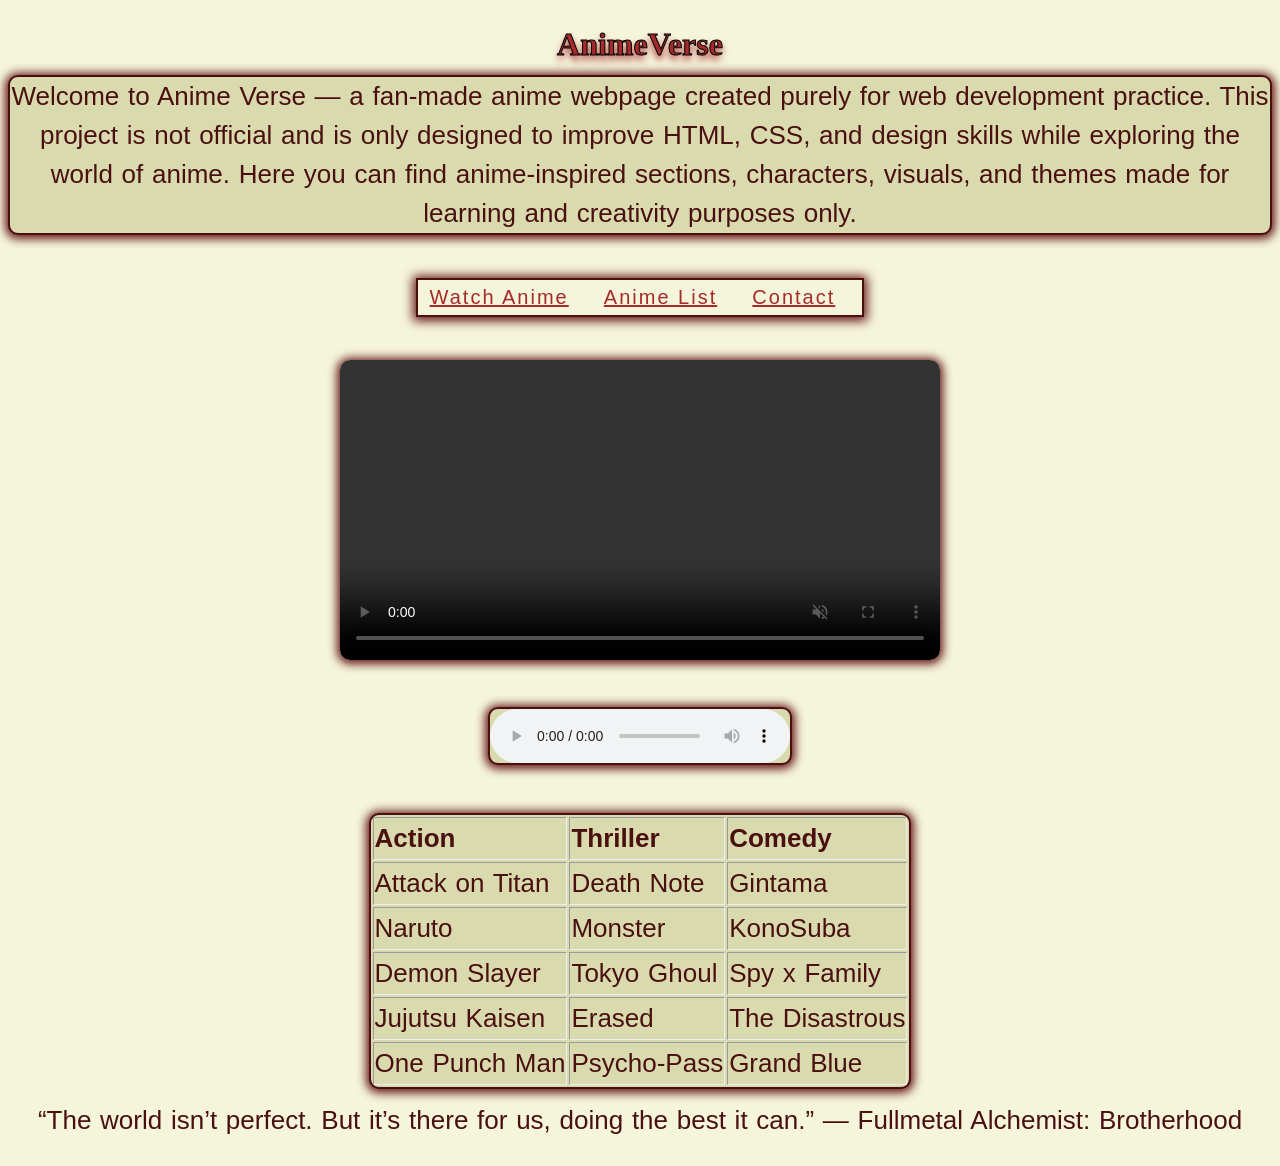
==== index.html @ 026c77d5 "style: implemented responsive design for all pages Added responsive design to all the pages using me" ====
<!DOCTYPE html>
<html lang="en">

<head>
    <meta charset="UTF-8">
    <meta name="viewport" content="width=device-width, initial-scale=1.0">
    <title>AnimeVerse-Watch Anime</title>
    <link rel="Stylesheet" href="style.css">

</head>

<body class="body">
    <center>
        <h1 class="heading">AnimeVerse</h1>
        <p class="firstp watchpara">Welcome to Anime Verse — a fan-made anime webpage created purely for web development
            practice.
            This project
            is
            not official and is only designed to improve HTML, CSS, and design skills while exploring the world of
            anime.
            Here you can find anime-inspired sections, characters, visuals, and themes made for learning and creativity
            purposes only.</p>
        <br>
    </center>
    <nav class="nav">
        <ul>
            <li><a href="watch.html">Watch Anime</a>&nbsp;&nbsp;</li>
            <li><a href="list.html">Anime List</a>&nbsp;&nbsp;</li>
            <li><a href="request.html">Contact</a>&nbsp;&nbsp;</li>
        </ul>

    </nav>
    <br>
    <center>
        <video class="img" src="assests/videos/hometrailer.mp4#t=5" width="600" controls muted loop>Anime
            Edit</video>
        <br>
        <br>
        <audio src="assests/audios/homeaudio.mp3" controls class="firstp">Popular Anime Theme</audio>

        <br>
        <br>
        <table border="1" class="firstp watchpara">

            <tr>
                <td rowspan="2"><b>Action</b></td>
                <td rowspan="2"><b>Thriller</b></td>
                <td rowspan="2"><b>Comedy</b></td>
            </tr>

            <tr></tr>

            <tr>
                <td rowspan="2">Attack on Titan</td>
                <td rowspan="2">Death Note</td>
                <td rowspan="2">Gintama</td>
            </tr>

            <tr></tr>

            <tr>
                <td rowspan="2">Naruto</td>
                <td rowspan="2">Monster</td>
                <td rowspan="2">KonoSuba</td>
            </tr>

            <tr></tr>

            <tr>
                <td rowspan="2">Demon Slayer</td>
                <td rowspan="2">Tokyo Ghoul</td>
                <td rowspan="2">Spy x Family</td>
            </tr>

            <tr></tr>

            <tr>
                <td rowspan="2">Jujutsu Kaisen</td>
                <td rowspan="2">Erased</td>
                <td rowspan="2">The Disastrous</td>
            </tr>

            <tr></tr>

            <tr>
                <td rowspan="2">One Punch Man</td>
                <td rowspan="2">Psycho-Pass</td>
                <td rowspan="2">Grand Blue</td>
            </tr>

            <tr></tr>

        </table>



        <p class="watchpara">“The world isn’t perfect. But it’s there for us, doing the best it can.”
            — Fullmetal Alchemist: Brotherhood</p>
    </center>
</body>

</html>
---- style.css ----
.body {
    background-color: beige;
    font-family: 'Trebuchet MS', 'Lucida Sans Unicode', 'Lucida Grande', 'Lucida Sans', Arial, sans-serif;
    color: rgb(74, 16, 16);
    text-align: justify;
}

* {


    margin-top: 1%;
    margin-bottom: 1%;
}

.formpage {
    background-color: rgb(218, 218, 175);
    border: 2px solid;
    box-shadow: 0px 1px 10px 3px rgb(101, 22, 22);
    border-radius: 10px;
    padding: 5px;
   max-width: 50%;
   margin: auto;
}

.input {
    display: flex;
    flex-direction: row;
    gap: 5px;
    white-space: nowrap;
    justify-content: flex-start;
    align-items: center;
}

.firstp {
    background-color: rgb(218, 218, 175);
    border: 2px solid;
    box-shadow: 0px 1px 10px 3px rgb(101, 22, 22);
    border-radius: 10px;
}

.center {
    text-align: center;
}

a:link {
    color: brown;
}

a:hover {
    background-color: rgb(218, 218, 175);
}

a:visited {
    color: olive;
}

.heading {
    font-family: cursive;
    color: brown;
    font-size: xx-large;
    font-weight: bolder;
    -webkit-text-stroke: 1px;
    -webkit-text-stroke-color: black;
    text-shadow: 0px 5px 7px brown;

}

.watchhead {
    font-family: cursive;
    text-transform: capitalize;
    color: rgb(100, 26, 26);
    letter-spacing: 2px;
    font-size: 35px;
    font-weight: 600;
    line-height: 160%;
    text-shadow: 0px 5px 15px brown;

}

.form {
    font-size: 24px;
}

.watchpara {
    line-height: 150%;
    word-spacing: 1.5px;
    text-indent: 0%;
    font-size: 26px;

}

.alin {
    text-align: center;
}

.nav {
    border: 2px solid;
    box-shadow: 0px 1px 10px 3px rgb(101, 22, 22);
    width: fit-content;
    left: 0;
    right: 0;
    text-align: center;
    padding: 0.1%;
    letter-spacing: 2px;
    font-size: 20px;
    margin: auto;
    top: 1px;
    background-color: beige;
    position: sticky;
}

.nav ul {
    display: flex;
    padding: 0;
    margin: 0;

}

.nav ul li {
    list-style: none;
    padding-left: 10px;
    padding-right: 10px;
}

.img {
    width: 600px;
    min-width: 268px;

    box-shadow: 0px 1px 10px 3px rgb(101, 22, 22);
    border-radius: 10px;

}


.box {
    width: 80vw;
    height: 30vh;

    border: 3px solid brown;
    border-radius: 10px;
    box-shadow: 0px 1px 10px 3px rgb(101, 22, 22);
    font-size: 20px;
    text-align: justify;

    overflow: auto;
    padding-left: 15px;
    padding-right: 15px;


}

.flbox {
    border: 2px solid brown;
    padding-left: 10px;
    padding-right: 10px;
    display: flex;
    border-radius: 10px;
    gap: 10px;
    justify-content: flex-start;
    background-color: beige;
    box-shadow: 0px 1px 10px 3px rgb(101, 22, 22);
    max-height: 350px;



}

.flbox p {
    overflow: auto;
}

.frame {
    padding: 10px;
    border-radius: 10px;
}

@media only screen and (max-width:768px) {
    .flbox {
        border: 2px solid brown;

        display: flex;
        border-radius: 10px;
        gap: 5px;
        justify-content: flex-start;
        background-color: beige;
        box-shadow: 0px 1px 10px 3px rgb(101, 22, 22);

        flex-direction: column;

        width: 90vw;

        min-width: 268px;
    }

    .flbox p {
        overflow: auto;
    }

    .frame {
        padding: 10px;
        border-radius: 10px;
    }

    .watchhead {
        font-family: cursive;
        text-transform: capitalize;
        color: rgb(100, 26, 26);
        letter-spacing: 2px;
        font-size: 23px;
        font-weight: 600;
        line-height: 160%;
        text-shadow: 0px 5px 15px brown;

    }

    .watchpara {
        line-height: 150%;
        word-spacing: 1.5px;
        text-indent: 0%;
        font-size: 15px;

    }

    .nav {
        border: 2px solid;
        box-shadow: 0px 1px 10px 3px rgb(101, 22, 22);
        width: fit-content;
        left: 0;
        right: 0;
        text-align: center;
        padding: 0.1%;
        letter-spacing: 2px;
        font-size: 12px;
        margin: auto;
        top: 1px;
        background-color: beige;
        position: sticky;
    }

    .img {
        width: 100%;
    }

    .formpage {
        background-color: rgb(218, 218, 175);
        border: 2px solid;
        box-shadow: 0px 1px 10px 3px rgb(101, 22, 22);
        border-radius: 10px;
        padding: 5px;
        max-width: fit-content;

    }
}

.feedback {
    display: flex;
    flex-direction: row;
    align-items: center;
    gap: 10px;
}
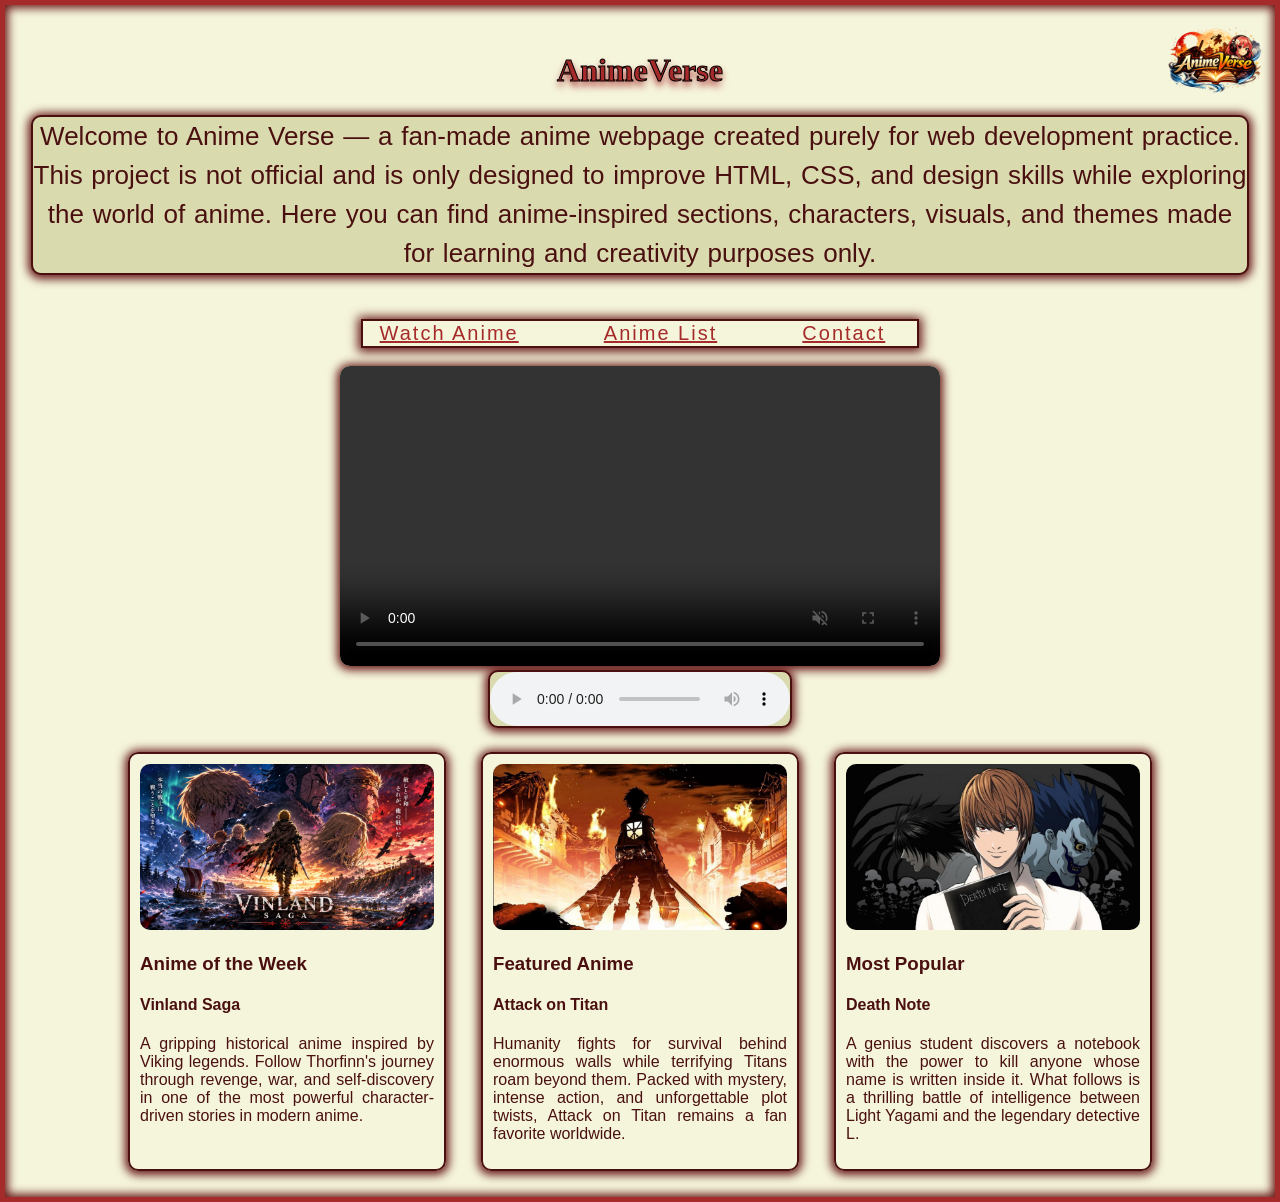
==== commit 7cd47b47: "AnimeVerse V1 Complete Added homepage anime recommendation cards using CSS Grid.  Implemented: - Ani" ====
--- a/index.html
+++ b/index.html
@@ -10,6 +10,8 @@
 </head>
 
 <body class="body">
+        <img class="logo" src="assests/images/logo.png">
+
     <center>
         <h1 class="heading">AnimeVerse</h1>
         <p class="firstp watchpara">Welcome to Anime Verse — a fan-made anime webpage created purely for web development
@@ -33,70 +35,52 @@
     <br>
     <center>
         <video class="img" src="assests/videos/hometrailer.mp4#t=5" width="600" controls muted loop>Anime
-            Edit</video>
-        <br>
+            Edit</video></ <br>
         <br>
         <audio src="assests/audios/homeaudio.mp3" controls class="firstp">Popular Anime Theme</audio>
+    </center>
+    <section class="homecard">
+        <section class="cards">
+            <img src="assests/images/vinland.png">
+            <h3>Anime of the Week</h3>
 
-        <br>
-        <br>
-        <table border="1" class="firstp watchpara">
+            <h4>Vinland Saga</h4>
+            <p>
+                A gripping historical anime inspired by Viking legends. Follow Thorfinn's journey through revenge, war,
+                and
+                self-discovery in one of the most powerful character-driven stories in modern anime.
 
-            <tr>
-                <td rowspan="2"><b>Action</b></td>
-                <td rowspan="2"><b>Thriller</b></td>
-                <td rowspan="2"><b>Comedy</b></td>
-            </tr>
+            </p>
+        </section>
+        <section class="cards">
+            <img src="assests/images/aot.jpg">
+            <h3>Featured Anime</h3>
 
-            <tr></tr>
+            <h4>Attack on Titan</h4>
+            <p>
+                Humanity fights for survival behind enormous walls while terrifying Titans roam beyond them. Packed with
+                mystery, intense action, and unforgettable plot twists, Attack on Titan remains a fan favorite
+                worldwide.
 
-            <tr>
-                <td rowspan="2">Attack on Titan</td>
-                <td rowspan="2">Death Note</td>
-                <td rowspan="2">Gintama</td>
-            </tr>
+            </p>
 
-            <tr></tr>
+        </section>
+        <section class="cards">
+            <img src="assests/images/dn.jpg">
+            <h3>Most Popular</h3>
 
-            <tr>
-                <td rowspan="2">Naruto</td>
-                <td rowspan="2">Monster</td>
-                <td rowspan="2">KonoSuba</td>
-            </tr>
+            <h4>Death Note</h4>
+            <p>
+                A genius student discovers a notebook with the power to kill anyone whose name is written inside it.
+                What
+                follows is a thrilling battle of intelligence between Light Yagami and the legendary detective L.
 
-            <tr></tr>
+            </p>
 
-            <tr>
-                <td rowspan="2">Demon Slayer</td>
-                <td rowspan="2">Tokyo Ghoul</td>
-                <td rowspan="2">Spy x Family</td>
-            </tr>
+        </section>
 
-            <tr></tr>
+    </section>
 
-            <tr>
-                <td rowspan="2">Jujutsu Kaisen</td>
-                <td rowspan="2">Erased</td>
-                <td rowspan="2">The Disastrous</td>
-            </tr>
-
-            <tr></tr>
-
-            <tr>
-                <td rowspan="2">One Punch Man</td>
-                <td rowspan="2">Psycho-Pass</td>
-                <td rowspan="2">Grand Blue</td>
-            </tr>
-
-            <tr></tr>
-
-        </table>
-
-
-
-        <p class="watchpara">“The world isn’t perfect. But it’s there for us, doing the best it can.”
-            — Fullmetal Alchemist: Brotherhood</p>
-    </center>
 </body>
 
 </html>
--- a/style.css
+++ b/style.css
@@ -3,43 +3,11 @@
     font-family: 'Trebuchet MS', 'Lucida Sans Unicode', 'Lucida Grande', 'Lucida Sans', Arial, sans-serif;
     color: rgb(74, 16, 16);
     text-align: justify;
-}
-
-* {
-
-
-    margin-top: 1%;
-    margin-bottom: 1%;
-}
-
-.formpage {
-    background-color: rgb(218, 218, 175);
-    border: 2px solid;
-    box-shadow: 0px 1px 10px 3px rgb(101, 22, 22);
-    border-radius: 10px;
-    padding: 5px;
-   max-width: 50%;
-   margin: auto;
-}
-
-.input {
-    display: flex;
-    flex-direction: row;
-    gap: 5px;
-    white-space: nowrap;
-    justify-content: flex-start;
-    align-items: center;
-}
-
-.firstp {
-    background-color: rgb(218, 218, 175);
-    border: 2px solid;
-    box-shadow: 0px 1px 10px 3px rgb(101, 22, 22);
-    border-radius: 10px;
-}
-
-.center {
-    text-align: center;
+    border: 5px solid brown;
+    padding: 2%;
+    margin: 0%;
+    box-shadow: inset 0px 0px 10px 3px rgb(101, 22, 22);
+    width: auto;
 }
 
 a:link {
@@ -62,7 +30,6 @@
     -webkit-text-stroke: 1px;
     -webkit-text-stroke-color: black;
     text-shadow: 0px 5px 7px brown;
-
 }
 
 .watchhead {
@@ -74,11 +41,6 @@
     font-weight: 600;
     line-height: 160%;
     text-shadow: 0px 5px 15px brown;
-
-}
-
-.form {
-    font-size: 24px;
 }
 
 .watchpara {
@@ -86,7 +48,14 @@
     word-spacing: 1.5px;
     text-indent: 0%;
     font-size: 26px;
-
+}
+
+.form {
+    font-size: 24px;
+}
+
+.center {
+    text-align: center;
 }
 
 .alin {
@@ -111,9 +80,10 @@
 
 .nav ul {
     display: flex;
-    padding: 0;
-    margin: 0;
-
+    gap: 50px;
+    padding-left: 5px;
+    padding-right: 5px;
+    margin: auto;
 }
 
 .nav ul li {
@@ -122,31 +92,31 @@
     padding-right: 10px;
 }
 
+.firstp {
+    background-color: rgb(218, 218, 175);
+    border: 2px solid;
+    box-shadow: 0px 1px 10px 3px rgb(101, 22, 22);
+    border-radius: 10px;
+}
+
 .img {
     width: 600px;
     min-width: 268px;
-
-    box-shadow: 0px 1px 10px 3px rgb(101, 22, 22);
-    border-radius: 10px;
-
-}
-
+    box-shadow: 0px 1px 10px 3px rgb(101, 22, 22);
+    border-radius: 10px;
+}
 
 .box {
     width: 80vw;
     height: 30vh;
-
     border: 3px solid brown;
     border-radius: 10px;
     box-shadow: 0px 1px 10px 3px rgb(101, 22, 22);
     font-size: 20px;
     text-align: justify;
-
     overflow: auto;
     padding-left: 15px;
     padding-right: 15px;
-
-
 }
 
 .flbox {
@@ -158,11 +128,8 @@
     gap: 10px;
     justify-content: flex-start;
     background-color: beige;
-    box-shadow: 0px 1px 10px 3px rgb(101, 22, 22);
+    box-shadow: 0px 0px 10px 3px rgb(101, 22, 22);
     max-height: 350px;
-
-
-
 }
 
 .flbox p {
@@ -174,21 +141,155 @@
     border-radius: 10px;
 }
 
+.formpage {
+    background-color: rgb(218, 218, 175);
+    border: 2px solid;
+    box-shadow: 0px 1px 10px 3px rgb(101, 22, 22);
+    border-radius: 10px;
+    padding: 5px;
+    max-width: 50%;
+    margin: auto;
+}
+
+.input {
+    display: flex;
+    flex-direction: row;
+    gap: 5px;
+    white-space: nowrap;
+    justify-content: flex-start;
+    align-items: center;
+}
+
+.feedback {
+    display: flex;
+    flex-direction: row;
+    align-items: center;
+    gap: 10px;
+}
+
+.homecard {
+    padding-top: 20px;
+    display: grid;
+    grid-template-columns: repeat(3, 1fr);
+    gap: 35px;
+
+    max-width: 80vw;
+    margin: auto;
+}
+
+.cards img {
+    width: 100%;
+    aspect-ratio: 16/9;
+    object-fit: cover;
+    border-radius: 10px;
+
+
+}
+
+.cards {
+    border: 2px solid;
+    padding: 10px;
+    border-radius: 10px;
+    box-shadow: 0px 1px 10px 3px rgb(101, 22, 22);
+}
+
+.cards:hover {
+    transform: scale(1.02);
+    transition: 0.3s;
+}
+
+.flcards:hover {
+    transform: scale(1.01);
+    transition: 0.3s;
+}
+
+.logo {
+    position: fixed;
+    top: 15px;
+    right: 15px;
+    width: 100px;
+    z-index: 1000;
+
+    animation: logomove 8s ease-in-out infinite;
+
+
+}
+
+@keyframes logomove {
+    0% {
+        transform: translateX(130px);
+    }
+
+    10% {
+        transform: translateX(0px);
+    }
+
+    40% {
+        transform: translateX(0px);
+    }
+
+    50% {
+        transform: translateX(130px);
+    }
+
+    100% {
+        transform: translateX(130px);
+    }
+}
+
+.alert {
+    border: 10px solid red;
+    color: black;
+    font-size: 30px;
+
+}
+
+
+
 @media only screen and (max-width:768px) {
+    .homecard {
+        padding-top: 20px;
+        display: flex;
+        flex-direction: column;
+        gap: 35px;
+
+        max-width: 80vw;
+        margin: auto;
+    }
+
+    .cards {
+        padding: 5px;
+    }
+
+    .cards:hover {
+        transform: scale(1.02);
+    }
+
+    .flcards:hover {
+        transform: scale(0.99);
+    }
+
+
+
+
+
+
+
+
+
+
+
+
     .flbox {
         border: 2px solid brown;
-
         display: flex;
         border-radius: 10px;
         gap: 5px;
         justify-content: flex-start;
         background-color: beige;
-        box-shadow: 0px 1px 10px 3px rgb(101, 22, 22);
-
+        box-shadow: 0px 0px 10px 3px rgb(101, 22, 22);
         flex-direction: column;
-
-        width: 90vw;
-
+        width: 87vw;
         min-width: 268px;
     }
 
@@ -197,8 +298,8 @@
     }
 
     .frame {
-        padding: 10px;
         border-radius: 10px;
+        overflow: hidden;
     }
 
     .watchhead {
@@ -210,7 +311,6 @@
         font-weight: 600;
         line-height: 160%;
         text-shadow: 0px 5px 15px brown;
-
     }
 
     .watchpara {
@@ -218,7 +318,6 @@
         word-spacing: 1.5px;
         text-indent: 0%;
         font-size: 15px;
-
     }
 
     .nav {
@@ -248,13 +347,5 @@
         border-radius: 10px;
         padding: 5px;
         max-width: fit-content;
-
-    }
-}
-
-.feedback {
-    display: flex;
-    flex-direction: row;
-    align-items: center;
-    gap: 10px;
+    }
 }
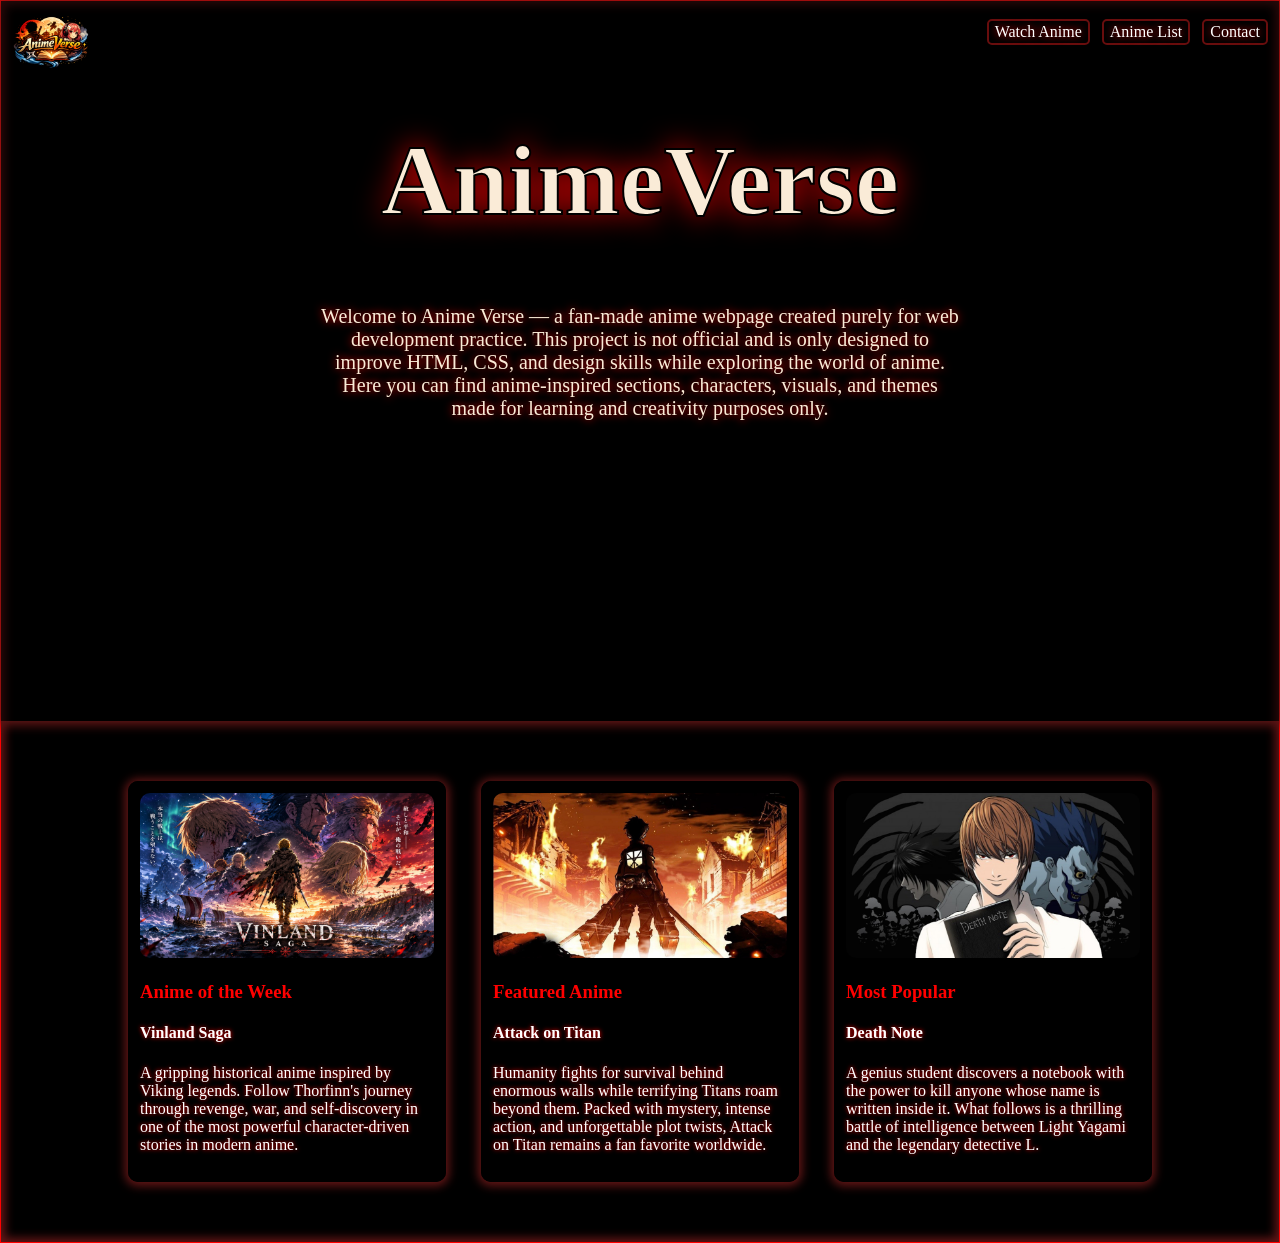
==== commit 070acad7: "Refactor Homepage and Organize CSS Redesigned the homepage with a new hero section and video backgro" ====
--- a/index.html
+++ b/index.html
@@ -5,78 +5,88 @@
     <meta charset="UTF-8">
     <meta name="viewport" content="width=device-width, initial-scale=1.0">
     <title>AnimeVerse-Watch Anime</title>
-    <link rel="Stylesheet" href="style.css">
+    <link rel="Stylesheet" href="index.css">
 
 </head>
 
 <body class="body">
+
+
+    <div class="hero">
         <img class="logo" src="assests/images/logo.png">
+        <nav class="nav">
+            <ul>
+                <li><a href="watch.html" class="button">Watch Anime</a></li>
+                <li><a href="list.html" class="button">Anime List</a></li>
+                <li><a href="request.html" class="button">Contact</a></li>
+            </ul>
 
-    <center>
-        <h1 class="heading">AnimeVerse</h1>
-        <p class="firstp watchpara">Welcome to Anime Verse — a fan-made anime webpage created purely for web development
-            practice.
-            This project
-            is
-            not official and is only designed to improve HTML, CSS, and design skills while exploring the world of
-            anime.
-            Here you can find anime-inspired sections, characters, visuals, and themes made for learning and creativity
-            purposes only.</p>
-        <br>
-    </center>
-    <nav class="nav">
-        <ul>
-            <li><a href="watch.html">Watch Anime</a>&nbsp;&nbsp;</li>
-            <li><a href="list.html">Anime List</a>&nbsp;&nbsp;</li>
-            <li><a href="request.html">Contact</a>&nbsp;&nbsp;</li>
-        </ul>
+        </nav>
+        <div class="overlay"></div>
+        <video class="bgvid" src="assests/videos/hometrailer.mp4#t=5" muted autoplay loop>Anime
+            Edit</video>
+        <div class="cen">
+            <div class="heading">
+                <h1>AnimeVerse</h1>
+            </div>
+            <p class="firstp watchpara">Welcome to Anime Verse — a fan-made anime webpage created purely for web
+                development
+                practice.
+                This project
+                is
+                not official and is only designed to improve HTML, CSS, and design skills while exploring the world of
+                anime.
+                Here you can find anime-inspired sections, characters, visuals, and themes made for learning and
+                creativity
+                purposes only.</p>
+        </div>
+    </div>
 
-    </nav>
-    <br>
-    <center>
-        <video class="img" src="assests/videos/hometrailer.mp4#t=5" width="600" controls muted loop>Anime
-            Edit</video></ <br>
-        <br>
-        <audio src="assests/audios/homeaudio.mp3" controls class="firstp">Popular Anime Theme</audio>
-    </center>
     <section class="homecard">
         <section class="cards">
             <img src="assests/images/vinland.png">
-            <h3>Anime of the Week</h3>
+            <div class="content">
+                <h3>Anime of the Week</h3>
 
-            <h4>Vinland Saga</h4>
-            <p>
-                A gripping historical anime inspired by Viking legends. Follow Thorfinn's journey through revenge, war,
-                and
-                self-discovery in one of the most powerful character-driven stories in modern anime.
+                <h4>Vinland Saga</h4>
+                <p>
+                    A gripping historical anime inspired by Viking legends. Follow Thorfinn's journey through revenge,
+                    war,
+                    and
+                    self-discovery in one of the most powerful character-driven stories in modern anime.
 
-            </p>
+                </p>
+            </div>
         </section>
         <section class="cards">
             <img src="assests/images/aot.jpg">
-            <h3>Featured Anime</h3>
+            <div class="content">
+                <h3>Featured Anime</h3>
 
-            <h4>Attack on Titan</h4>
-            <p>
-                Humanity fights for survival behind enormous walls while terrifying Titans roam beyond them. Packed with
-                mystery, intense action, and unforgettable plot twists, Attack on Titan remains a fan favorite
-                worldwide.
+                <h4>Attack on Titan</h4>
+                <p>
+                    Humanity fights for survival behind enormous walls while terrifying Titans roam beyond them. Packed
+                    with
+                    mystery, intense action, and unforgettable plot twists, Attack on Titan remains a fan favorite
+                    worldwide.
 
-            </p>
+                </p>
+            </div>
 
         </section>
         <section class="cards">
             <img src="assests/images/dn.jpg">
-            <h3>Most Popular</h3>
+            <div class="content">
+                <h3>Most Popular</h3>
 
-            <h4>Death Note</h4>
-            <p>
-                A genius student discovers a notebook with the power to kill anyone whose name is written inside it.
-                What
-                follows is a thrilling battle of intelligence between Light Yagami and the legendary detective L.
+                <h4>Death Note</h4>
+                <p>
+                    A genius student discovers a notebook with the power to kill anyone whose name is written inside it.
+                    What
+                    follows is a thrilling battle of intelligence between Light Yagami and the legendary detective L.
 
-            </p>
-
+                </p>
+            </div>
         </section>
 
     </section>
--- a/index.css
+++ b/index.css
@@ -0,0 +1,156 @@
+body {
+    background-color: black;
+    padding: 0;
+    margin: 0;
+    border: 1px solid red;
+    box-shadow: inset 0px 0px 10px 4px rgb(101, 22, 22);
+}
+
+.hero {
+    position: relative;
+    width: 100%;
+    height: 80vh;
+    top: 0;
+    left: 0;
+}
+
+.bgvid {
+    width: 100%;
+    height: 80vh;
+    object-fit: cover;
+    z-index: 1;
+    box-shadow: 0px 1px 10px 3px rgb(101, 22, 22);
+
+}
+
+.cen {
+    position: absolute;
+    top: 55px;
+    max-width: 100%;
+    left: 50%;
+    transform: translateX(-50%);
+    text-align: center;
+    z-index: 3;
+}
+
+.heading {
+    font-family: cursive;
+    font-size: 50px;
+    color: antiquewhite;
+    -webkit-text-stroke: 2px black;
+    text-shadow: 0px 0px 30px red;
+}
+
+.heading:hover {
+    transform: scale(1.02);
+    transition: 0.3s;
+}
+
+.firstp {
+    font-family: cursive;
+    font-size: 20px;
+    color: antiquewhite;
+    text-shadow: 0px 0px 9px red;
+}
+
+.overlay {
+    position: absolute;
+    inset: 0;
+    height: 80vh;
+    width: 100%;
+    z-index: 2;
+    background: rgba(0, 0, 0, 0.6);
+}
+
+.nav {
+    position: absolute;
+    right: 5px;
+}
+
+.nav ul {
+    display: flex;
+    flex-direction: row;
+}
+
+.nav ul li {
+    list-style: none;
+    padding: 2px 6px;
+    z-index: 3;
+}
+
+.button {
+    display: inline-block;
+    padding: 2px 6px;
+    background-color: transparent;
+    color: white;
+    text-decoration: none;
+    border: 2px solid rgb(104, 14, 14);
+    border-radius: 5px;
+    font-family: cursive;
+    text-shadow: 0px 0px 9px red;
+}
+
+.logo {
+    position: absolute;
+    top: 5px;
+    left: 10px;
+    z-index: 3;
+    width: 80px;
+    height: auto;
+}
+
+.logo:hover {
+    transform: scale(1.1);
+    transition: 0.3s;
+}
+
+
+.homecard {
+    padding-top: 60px;
+    padding-bottom: 60px;
+    display: grid;
+    grid-template-columns: repeat(3, 1fr);
+    gap: 35px;
+
+    max-width: 80vw;
+    margin: auto;
+}
+
+.cards img {
+    width: 100%;
+    aspect-ratio: 16/9;
+    object-fit: cover;
+    border-radius: 10px;
+}
+
+.cards {
+    border: 2px solid;
+    padding: 10px;
+    border-radius: 10px;
+    box-shadow: 0px 1px 10px 3px rgb(101, 22, 22);
+}
+
+.cards:hover {
+    transform: scale(1.02);
+    transition: 0.3s;
+}
+
+.content h3 {
+    color: red;
+}
+
+.content h4 {
+    color: white;
+    text-shadow: 0px 0px 4px red;
+}
+
+.content p {
+    color: white;
+    text-shadow: 0px 0px 4px red;
+
+}
+
+.button:hover {
+    transform: scale(1.1);
+    transition: 0.3s;
+}
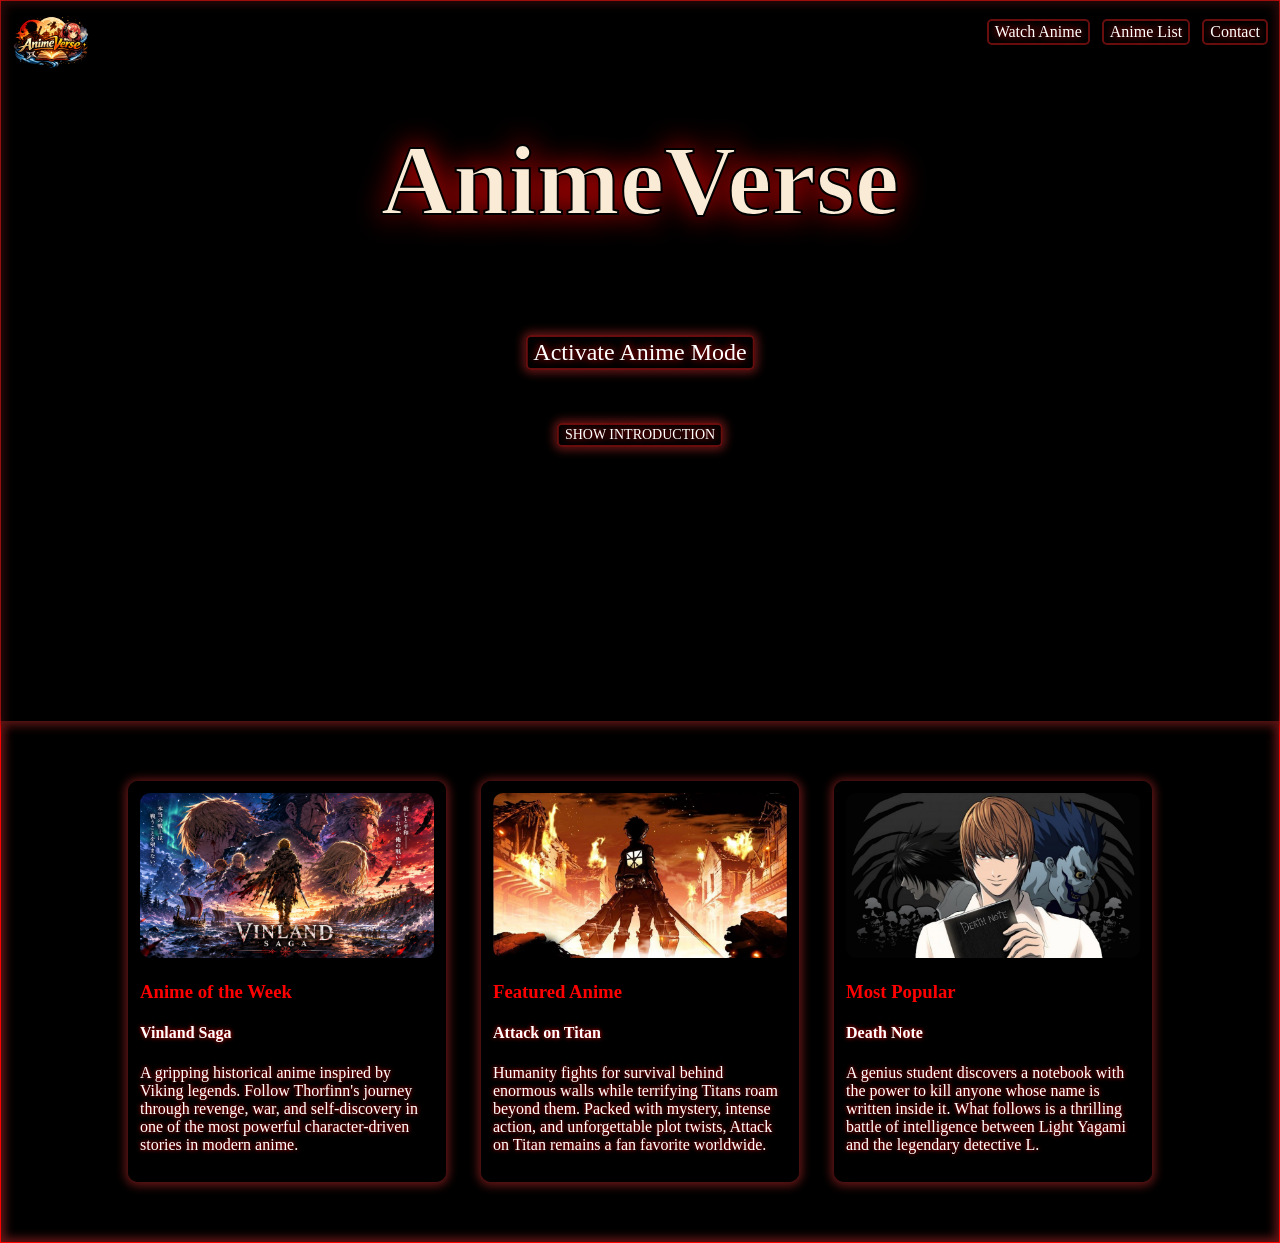
==== commit 9bd76664: "Add color change and show/hide functionality Added button to change colors of elements with a target" ====
--- a/index.html
+++ b/index.html
@@ -29,19 +29,15 @@
             <div class="heading">
                 <h1>AnimeVerse</h1>
             </div>
-            <p class="firstp watchpara">Welcome to Anime Verse — a fan-made anime webpage created purely for web
-                development
-                practice.
-                This project
-                is
-                not official and is only designed to improve HTML, CSS, and design skills while exploring the world of
-                anime.
-                Here you can find anime-inspired sections, characters, visuals, and themes made for learning and
-                creativity
-                purposes only.</p>
+
+            <div class="animebtn"><button class="animemode" id="animemode">Activate Anime Mode</button></div>
+
+            <p class="firstp watchpara">
+            </p>
+            <div class="animebtns"><button class="animemodes" id="animemodes">SHOW INTRODUCTION</button></div>
+
         </div>
     </div>
-
     <section class="homecard">
         <section class="cards">
             <img src="assests/images/vinland.png">
@@ -90,7 +86,7 @@
         </section>
 
     </section>
-
+    <script src="index.js"></script>
 </body>
 
 </html>
--- a/index.css
+++ b/index.css
@@ -153,4 +153,56 @@
 .button:hover {
     transform: scale(1.1);
     transition: 0.3s;
+}
+
+.animebtn {
+    display: flex;
+    justify-content: center;
+    align-items: center;
+    padding-top: 30px;
+    padding-bottom: 30px;
+}
+
+.animemode {
+    padding: 2px 6px;
+    font-size: 24px;
+    background-color: transparent;
+    color: white;
+    text-decoration: none;
+    border: 2px solid rgb(104, 14, 14);
+    border-radius: 5px;
+    font-family: cursive;
+    text-shadow: 0px 0px 9px red;
+
+    box-shadow: 0px 0px 10px 3px rgb(101, 22, 22);
+}
+.animemode:hover {
+    transform: scale(1.1);
+    transition: 0.3s;
+}
+
+.animebtns {
+    display: flex;
+    justify-content: center;
+    align-items: center;
+    padding-top: 3px;
+    padding-bottom: 30px;
+}
+
+.animemodes {
+    padding: 2px 6px;
+    font-size: 14px;
+    background-color: transparent;
+    color: white;
+    text-decoration: none;
+    border: 2px solid rgb(104, 14, 14);
+    border-radius: 5px;
+    font-family: cursive;
+    text-shadow: 0px 0px 9px red;
+
+    box-shadow: 0px 0px 10px 3px rgb(101, 22, 22);
+}
+.animemodes:hover {
+    transform: scale(1.1);
+    transition: 0.3s;
 }
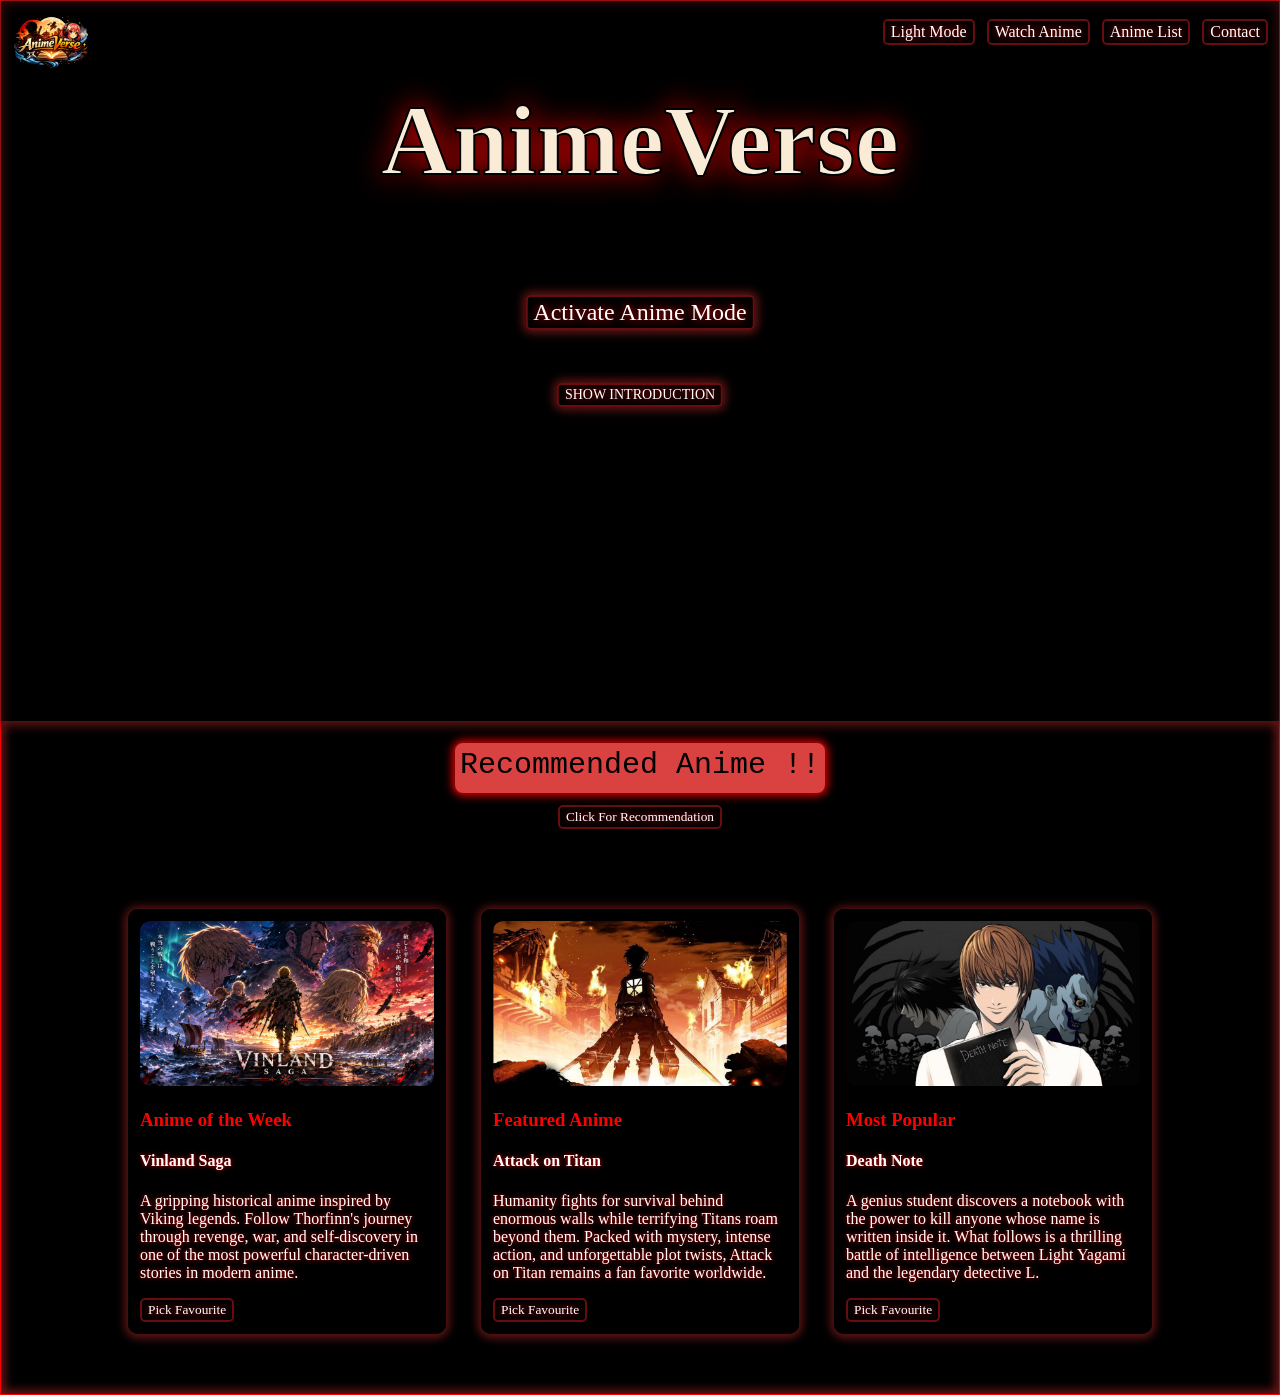
==== commit f14e995a: "implemented card selection on homepage and character counter in feedback form and feew more changes" ====
--- a/index.html
+++ b/index.html
@@ -16,6 +16,10 @@
         <img class="logo" src="assests/images/logo.png">
         <nav class="nav">
             <ul>
+                <div class="tog">
+                    <div class="toggle button">Light Mode</div>
+                </div>
+
                 <li><a href="watch.html" class="button">Watch Anime</a></li>
                 <li><a href="list.html" class="button">Anime List</a></li>
                 <li><a href="request.html" class="button">Contact</a></li>
@@ -38,6 +42,11 @@
 
         </div>
     </div>
+
+    <div class="search">
+        <div class="rec">Recommended Anime !!</div>
+        <button class="recbtn">Click For Recommendation</button>
+    </div>
     <section class="homecard">
         <section class="cards">
             <img src="assests/images/vinland.png">
@@ -52,6 +61,7 @@
                     self-discovery in one of the most powerful character-driven stories in modern anime.
 
                 </p>
+                <button class="fav">Pick Favourite</button>
             </div>
         </section>
         <section class="cards">
@@ -67,6 +77,7 @@
                     worldwide.
 
                 </p>
+                <button class="fav">Pick Favourite</button>
             </div>
 
         </section>
@@ -82,6 +93,7 @@
                     follows is a thrilling battle of intelligence between Light Yagami and the legendary detective L.
 
                 </p>
+                <button class="fav">Pick Favourite</button>
             </div>
         </section>
 
--- a/index.css
+++ b/index.css
@@ -25,7 +25,7 @@
 
 .cen {
     position: absolute;
-    top: 55px;
+    top: 5px;
     max-width: 100%;
     left: 50%;
     transform: translateX(-50%);
@@ -34,6 +34,7 @@
 }
 
 .heading {
+    padding-top: 10px;
     font-family: cursive;
     font-size: 50px;
     color: antiquewhite;
@@ -73,6 +74,11 @@
 }
 
 .nav ul li {
+    list-style: none;
+    padding: 2px 6px;
+    z-index: 3;
+}
+.nav ul div {
     list-style: none;
     padding: 2px 6px;
     z-index: 3;
@@ -150,7 +156,11 @@
 
 }
 
-.button:hover {
+.button:hover{
+    transform: scale(1.1);
+    transition: 0.3s;
+}
+.tog:hover{
     transform: scale(1.1);
     transition: 0.3s;
 }
@@ -176,6 +186,7 @@
 
     box-shadow: 0px 0px 10px 3px rgb(101, 22, 22);
 }
+
 .animemode:hover {
     transform: scale(1.1);
     transition: 0.3s;
@@ -186,7 +197,7 @@
     justify-content: center;
     align-items: center;
     padding-top: 3px;
-    padding-bottom: 30px;
+    padding-bottom: 3px;
 }
 
 .animemodes {
@@ -202,7 +213,64 @@
 
     box-shadow: 0px 0px 10px 3px rgb(101, 22, 22);
 }
+
 .animemodes:hover {
     transform: scale(1.1);
     transition: 0.3s;
-}+}
+
+.search {
+    display: flex;
+    justify-content: center;
+    padding: 20px;
+    flex-direction: column;
+    align-items: center;
+    gap: 10px;
+}
+
+.rec {
+    border: 2px solid darkred;
+    height: 40px;
+    background-color: rgb(218, 65, 65);
+    box-shadow: 0px 0px 10px red;
+    text-align: center;
+    padding: 5px;
+    font-family: 'Courier New', Courier, monospace;
+    font-size: 30px;
+    border-radius: 10px;
+
+}
+
+.recbtn {
+    padding: 2px 6px;
+    background-color: transparent;
+    color: white;
+    text-decoration: none;
+    border: 2px solid rgb(104, 14, 14);
+    border-radius: 5px;
+    font-family: cursive;
+    text-shadow: 0px 0px 9px red;
+}
+
+.recbtn:hover {
+    transform: scale(1.02);
+    transition: 0.3s;
+}
+
+.fav:hover {
+    transform: scale(1.02);
+    transition: 0.3s;
+}
+
+.fav {
+    padding: 2px 6px;
+    background-color: transparent;
+    color: white;
+    text-decoration: none;
+    border: 2px solid rgb(104, 14, 14);
+    border-radius: 5px;
+    font-family: cursive;
+    text-shadow: 0px 0px 9px red;
+    align-self: center;
+}
+
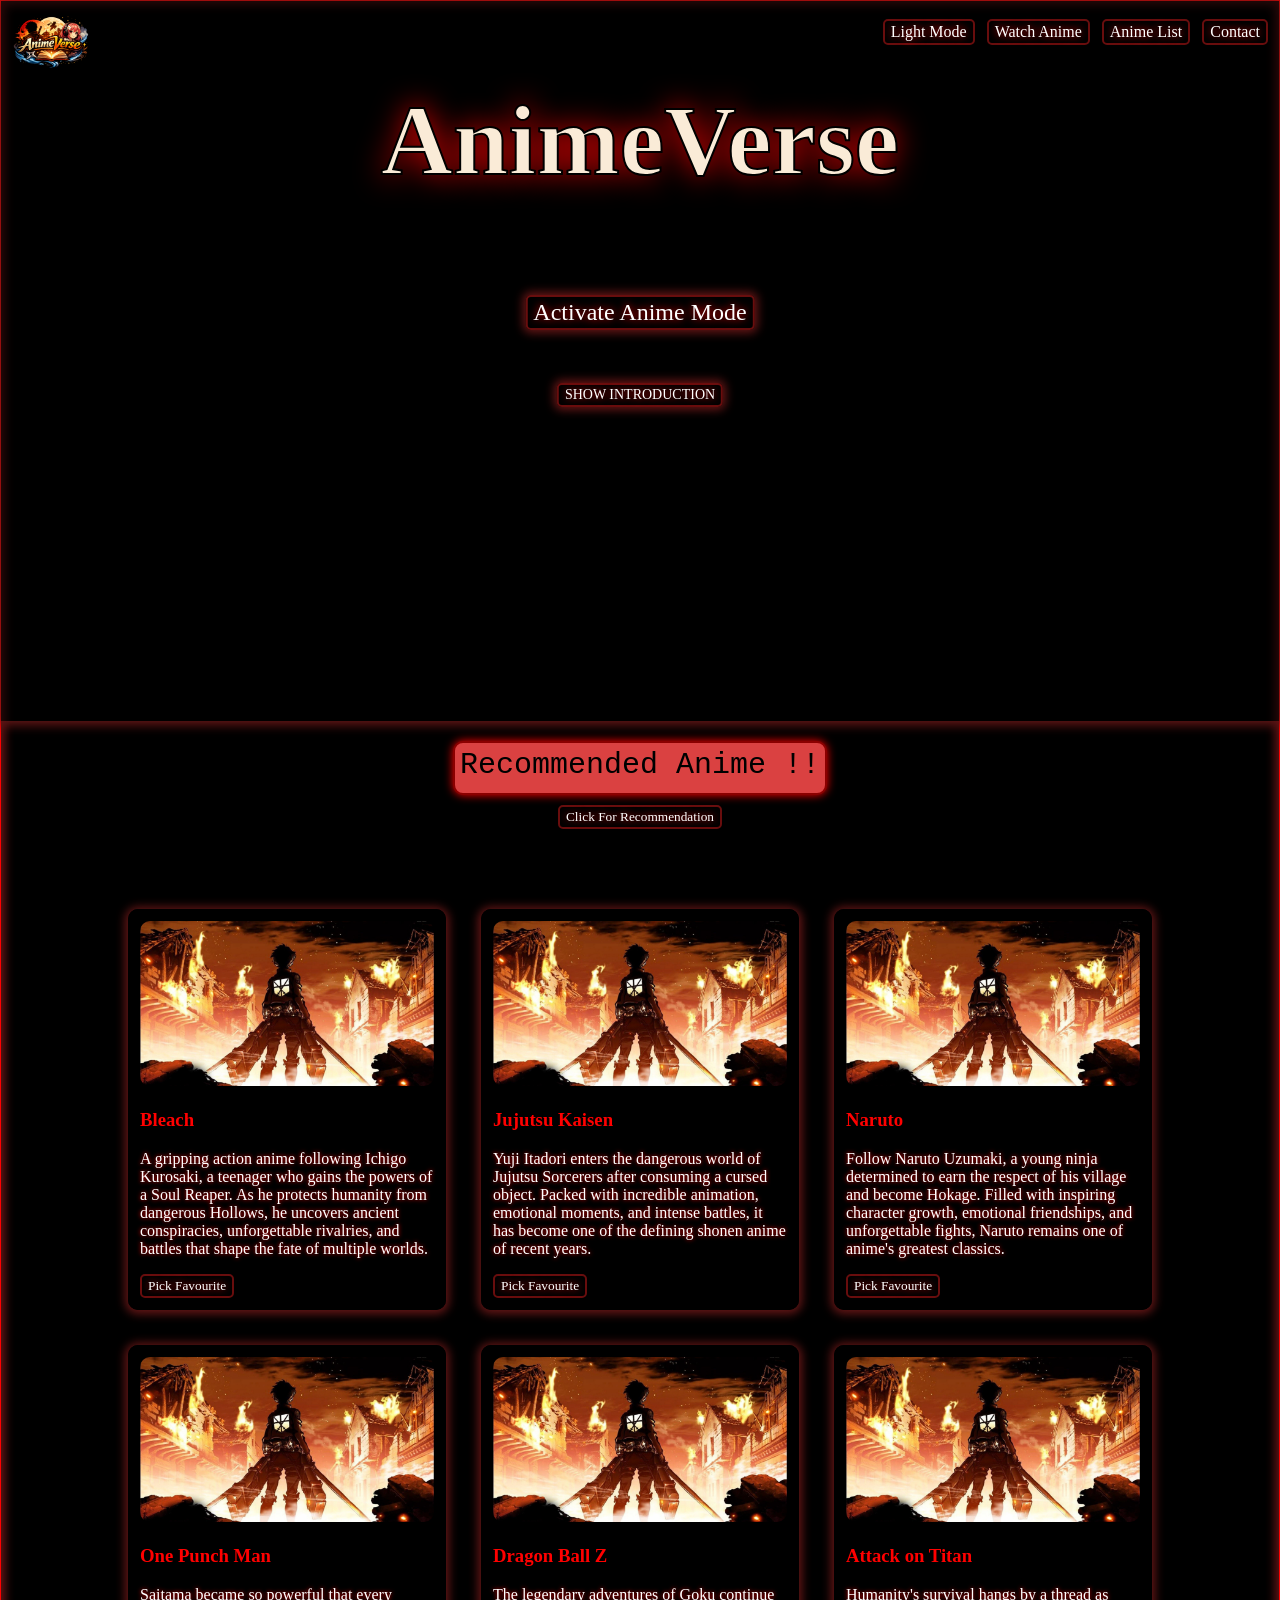
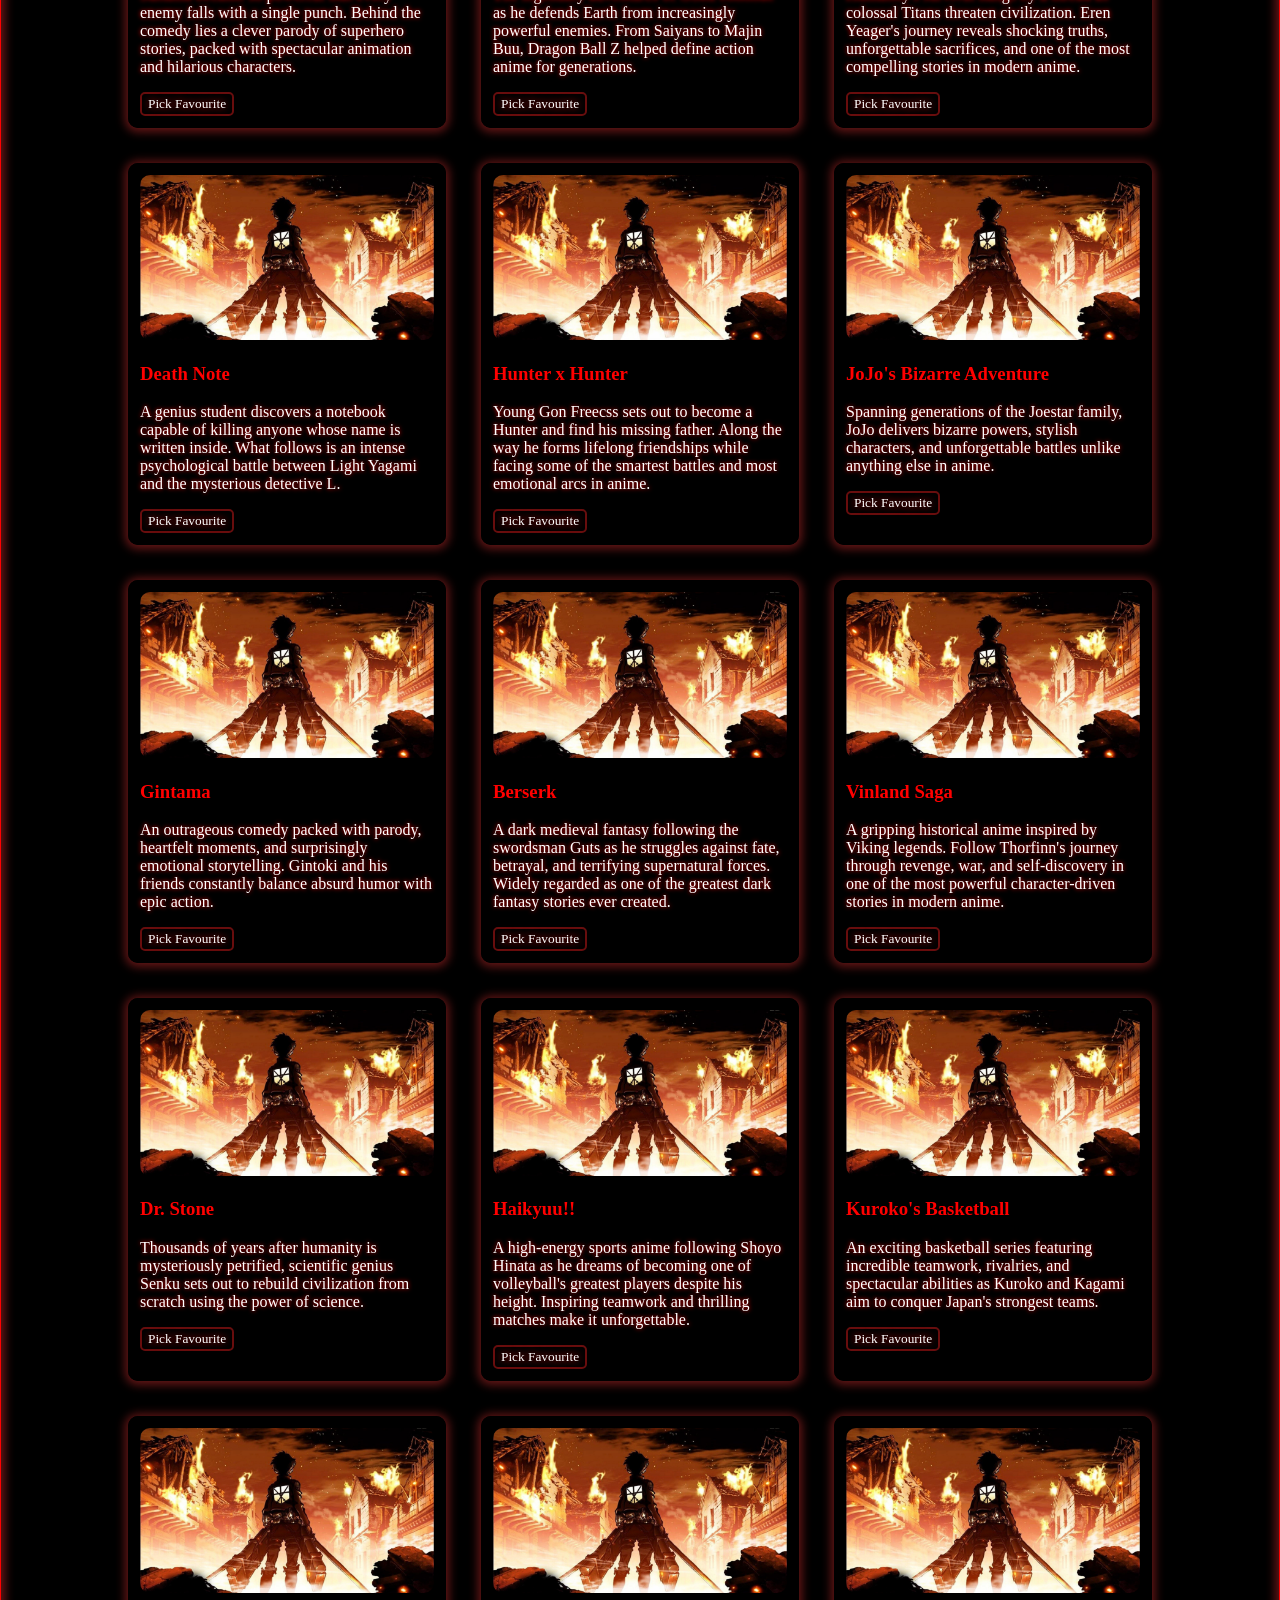
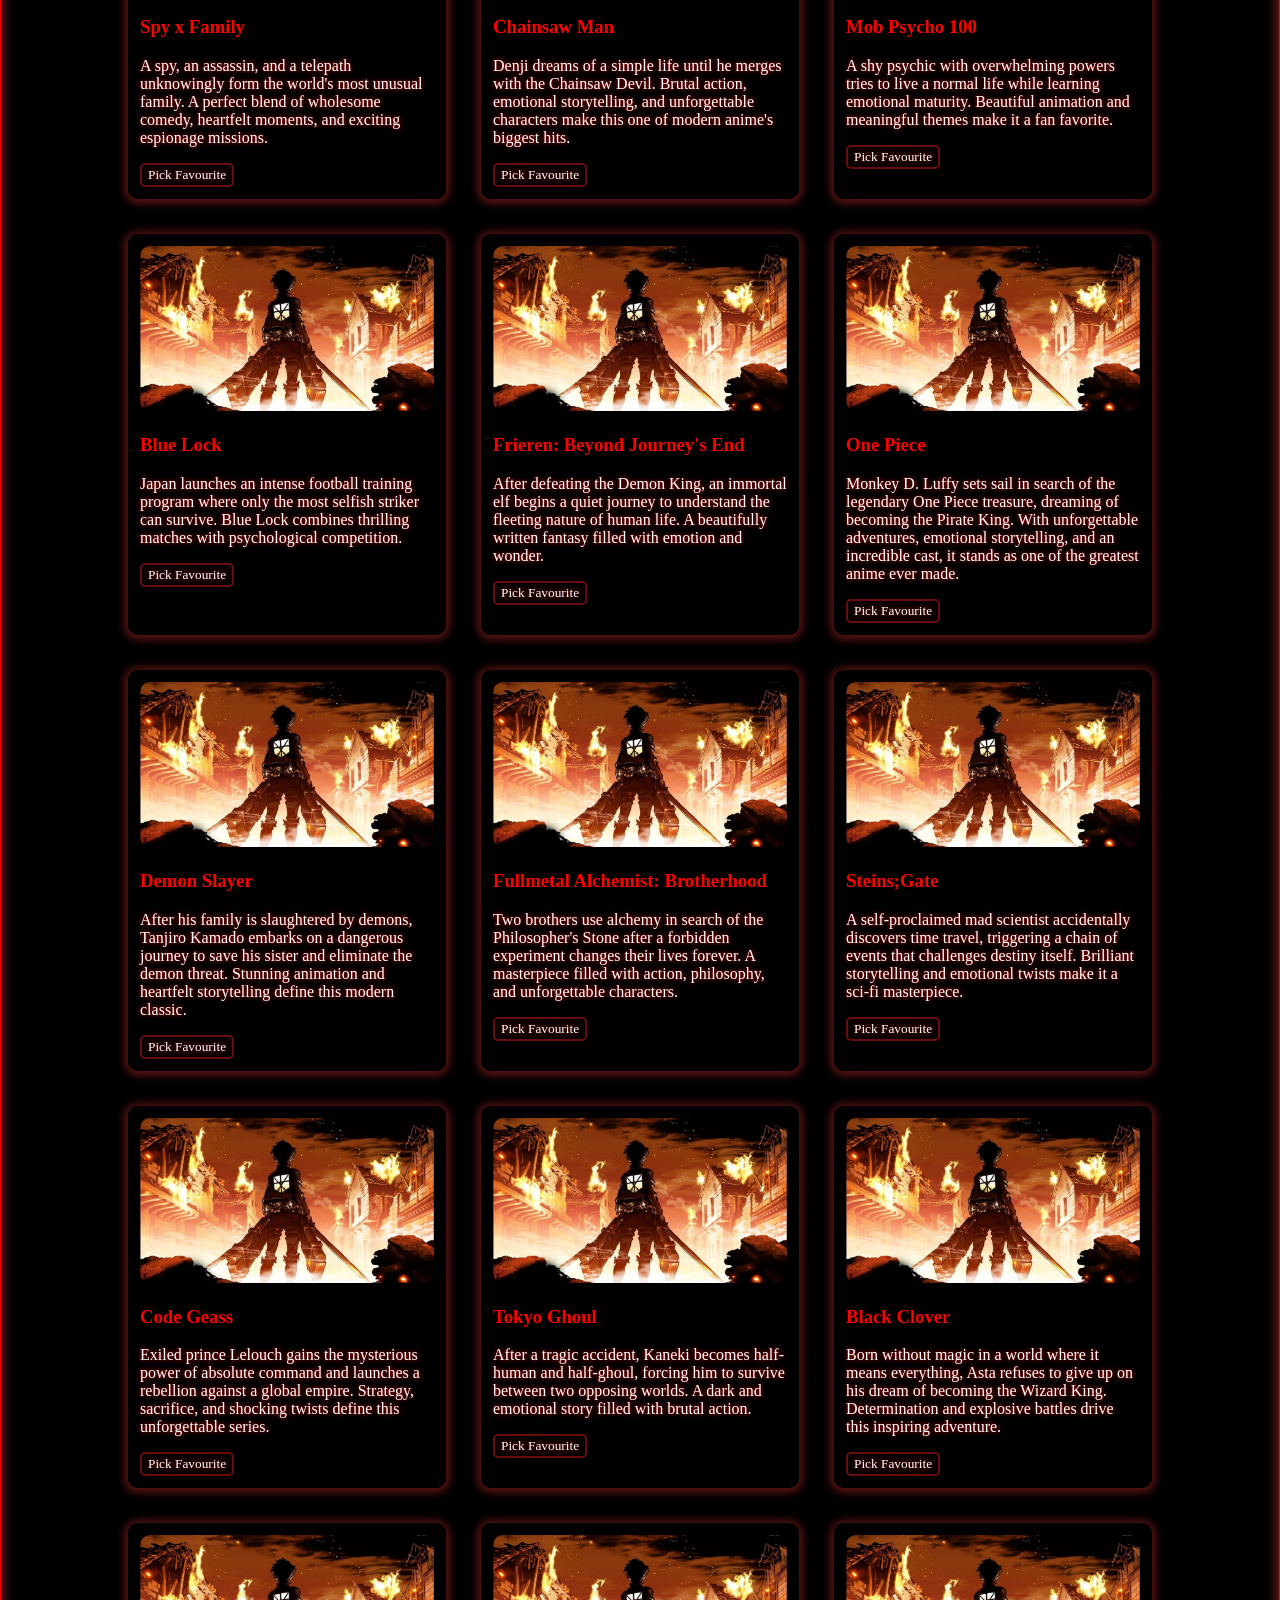
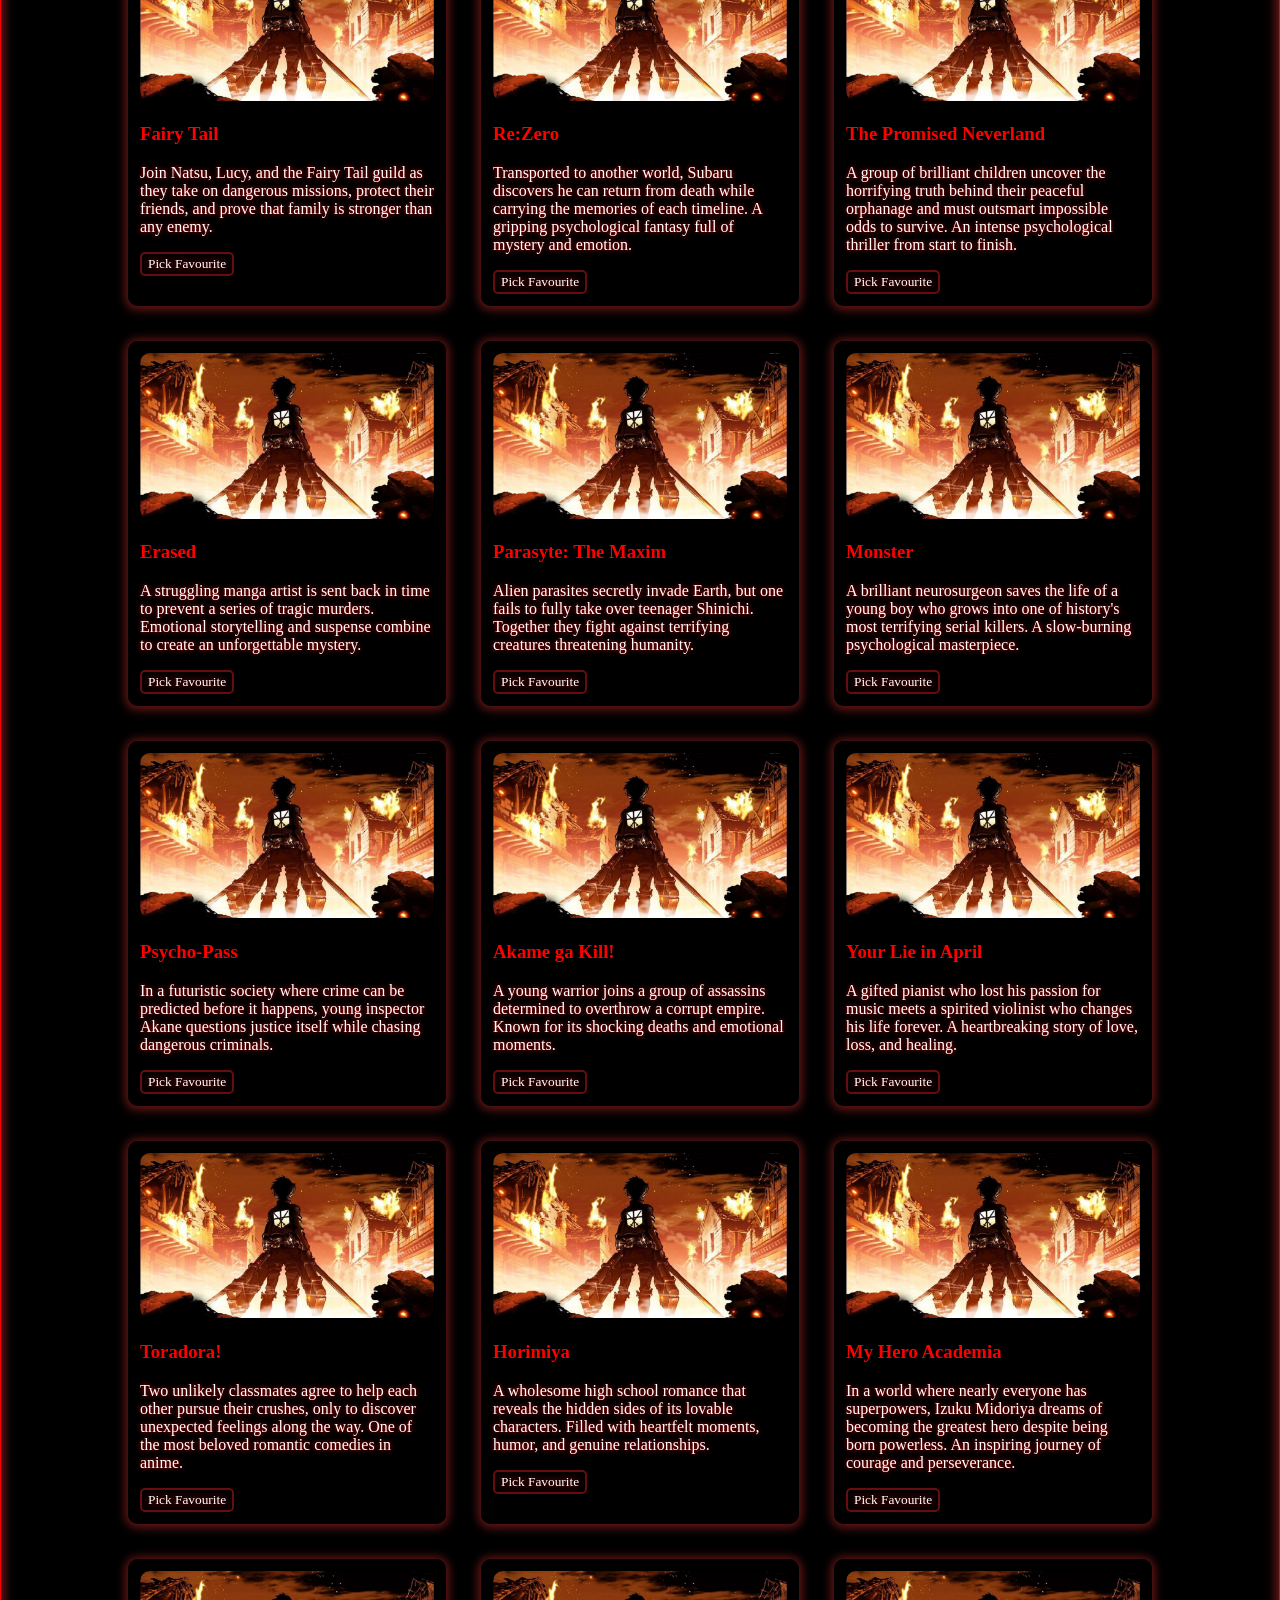
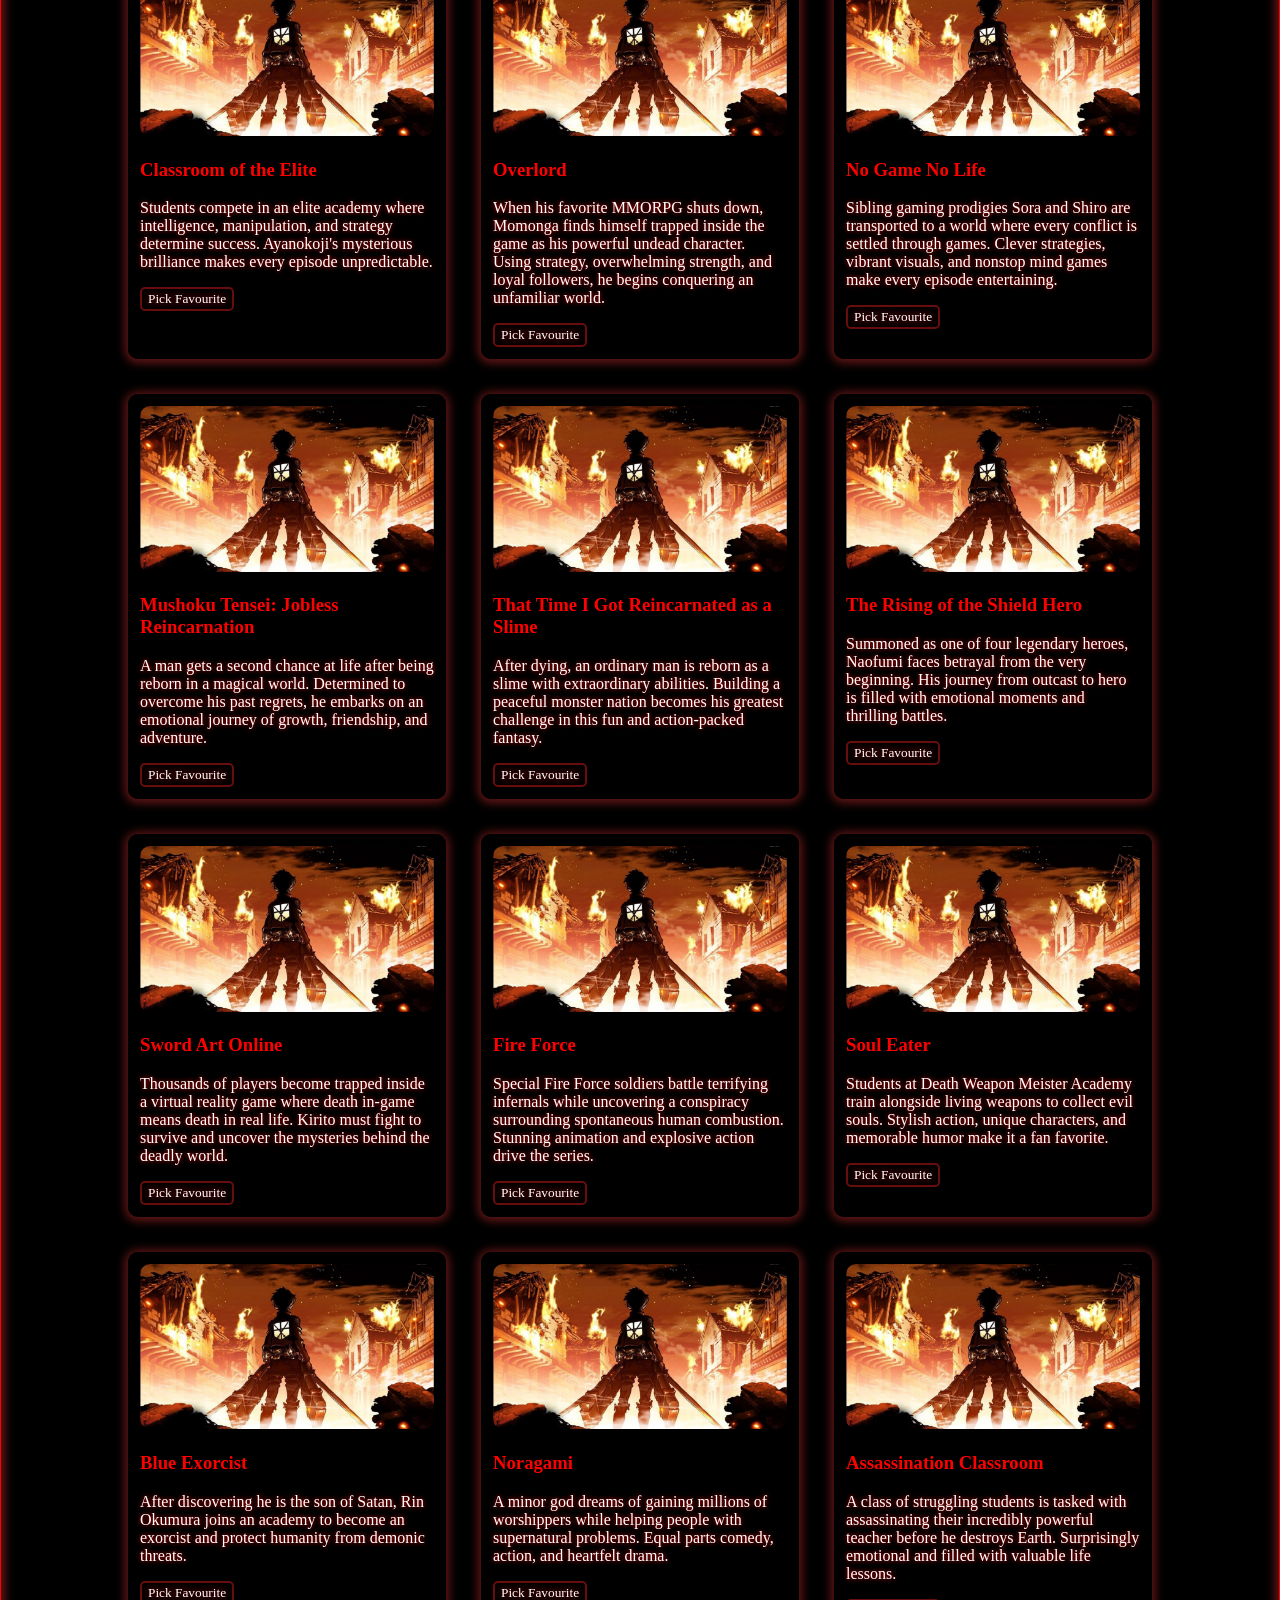
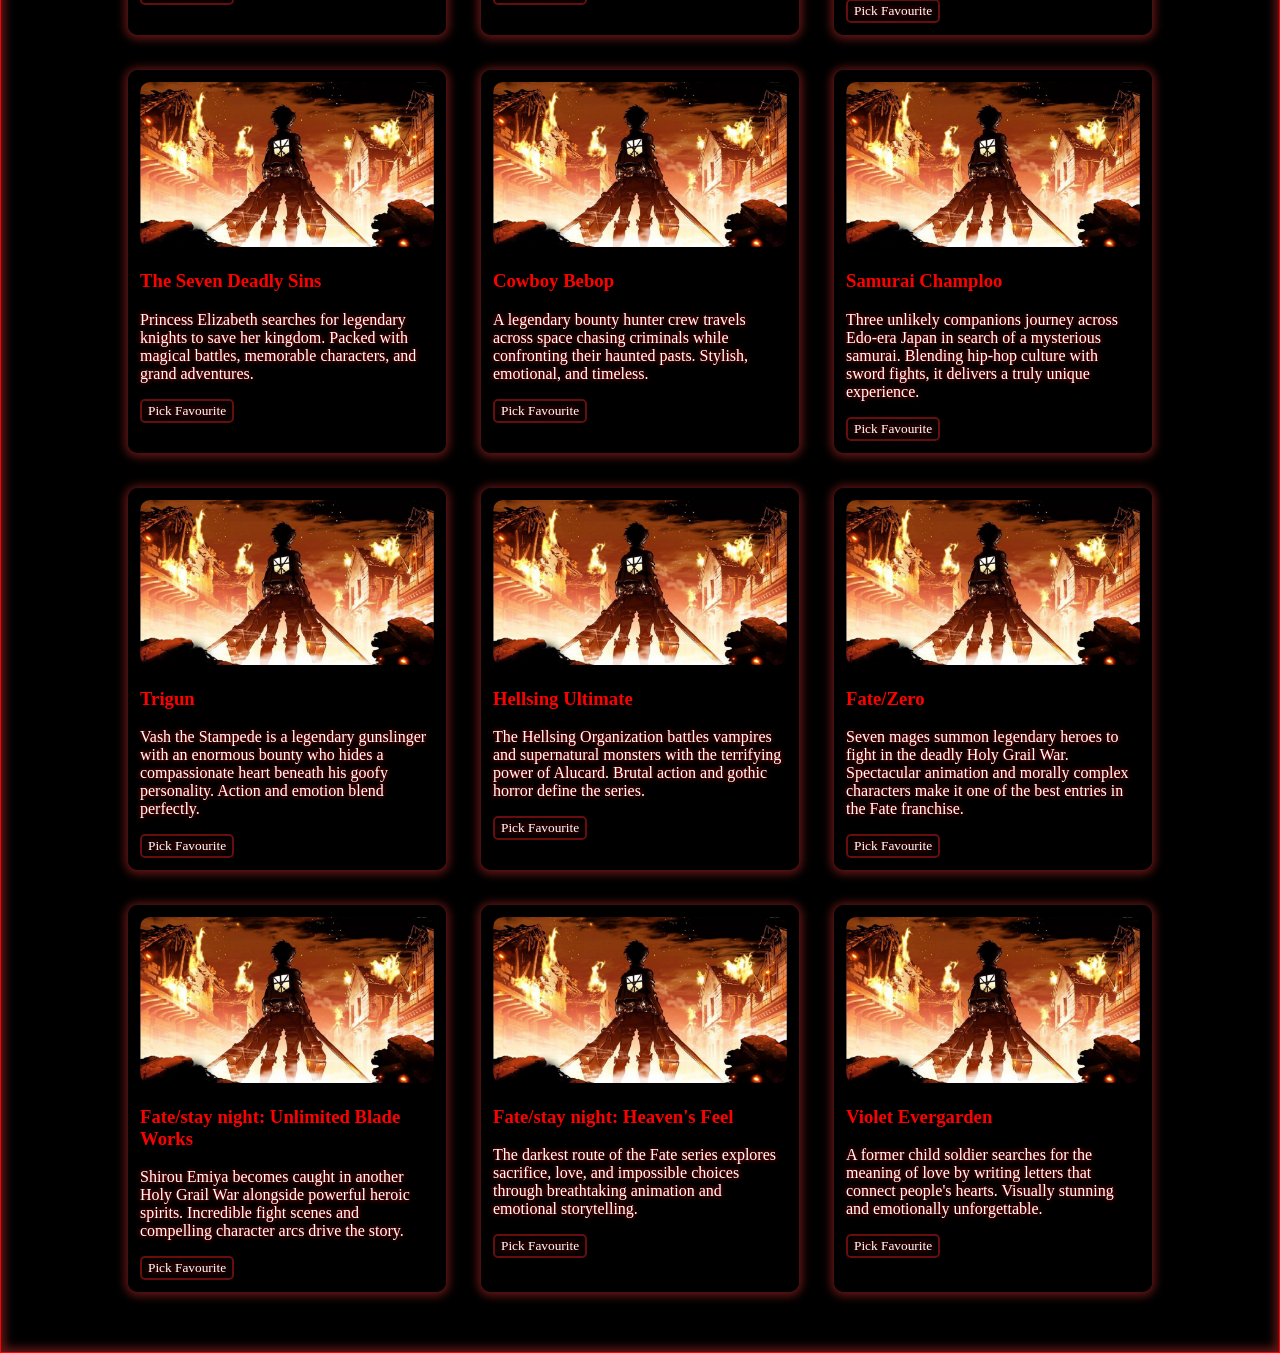
==== commit e5daf075: "feat: implement dynamic anime cards and favourites - Replaced static HTML cards with dynamically gen" ====
--- a/index.html
+++ b/index.html
@@ -48,56 +48,10 @@
         <button class="recbtn">Click For Recommendation</button>
     </div>
     <section class="homecard">
-        <section class="cards">
-            <img src="assests/images/vinland.png">
-            <div class="content">
-                <h3>Anime of the Week</h3>
-
-                <h4>Vinland Saga</h4>
-                <p>
-                    A gripping historical anime inspired by Viking legends. Follow Thorfinn's journey through revenge,
-                    war,
-                    and
-                    self-discovery in one of the most powerful character-driven stories in modern anime.
-
-                </p>
-                <button class="fav">Pick Favourite</button>
-            </div>
-        </section>
-        <section class="cards">
-            <img src="assests/images/aot.jpg">
-            <div class="content">
-                <h3>Featured Anime</h3>
-
-                <h4>Attack on Titan</h4>
-                <p>
-                    Humanity fights for survival behind enormous walls while terrifying Titans roam beyond them. Packed
-                    with
-                    mystery, intense action, and unforgettable plot twists, Attack on Titan remains a fan favorite
-                    worldwide.
-
-                </p>
-                <button class="fav">Pick Favourite</button>
-            </div>
-
-        </section>
-        <section class="cards">
-            <img src="assests/images/dn.jpg">
-            <div class="content">
-                <h3>Most Popular</h3>
-
-                <h4>Death Note</h4>
-                <p>
-                    A genius student discovers a notebook with the power to kill anyone whose name is written inside it.
-                    What
-                    follows is a thrilling battle of intelligence between Light Yagami and the legendary detective L.
-
-                </p>
-                <button class="fav">Pick Favourite</button>
-            </div>
-        </section>
+       
 
     </section>
+    <script src="data.js"></script>
     <script src="index.js"></script>
 </body>
 
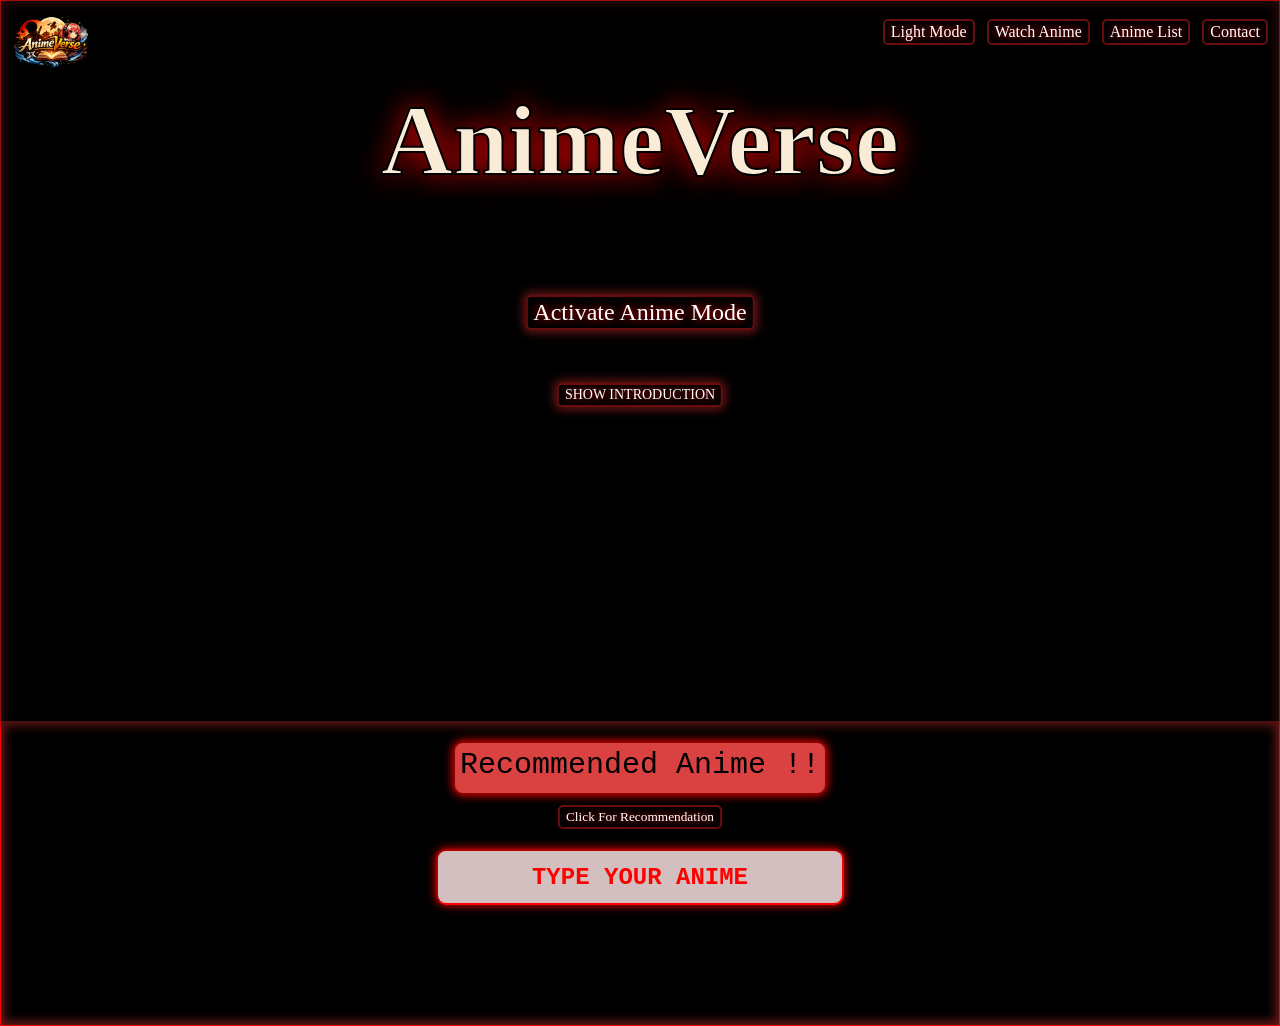
==== commit 3d75faa4: "Used filter() and includes() to make a search bar" ====
--- a/index.html
+++ b/index.html
@@ -47,6 +47,9 @@
         <div class="rec">Recommended Anime !!</div>
         <button class="recbtn">Click For Recommendation</button>
     </div>
+
+
+    <div class="searchh"><input type="text" class="searchbar" placeholder="TYPE YOUR ANIME"></div>
     <section class="homecard">
        
 
--- a/index.css
+++ b/index.css
@@ -274,3 +274,26 @@
     align-self: center;
 }
 
+.searchbar{
+    background-color: rgb(211, 191, 191);
+    width: 400px;
+    height: 50px;
+    border-radius: 10px;
+    border-color: red;
+     box-shadow: 0px 0px 10px red;
+     text-align: center;
+     font-family: 'Courier New', Courier, monospace;
+     font-size: x-large;
+     color: red;
+    font-weight: bolder;
+    
+}
+.searchbar::placeholder{
+    color: red;
+}
+
+.searchh{
+    display: flex;
+    justify-content: center;
+    align-items: center;
+}
